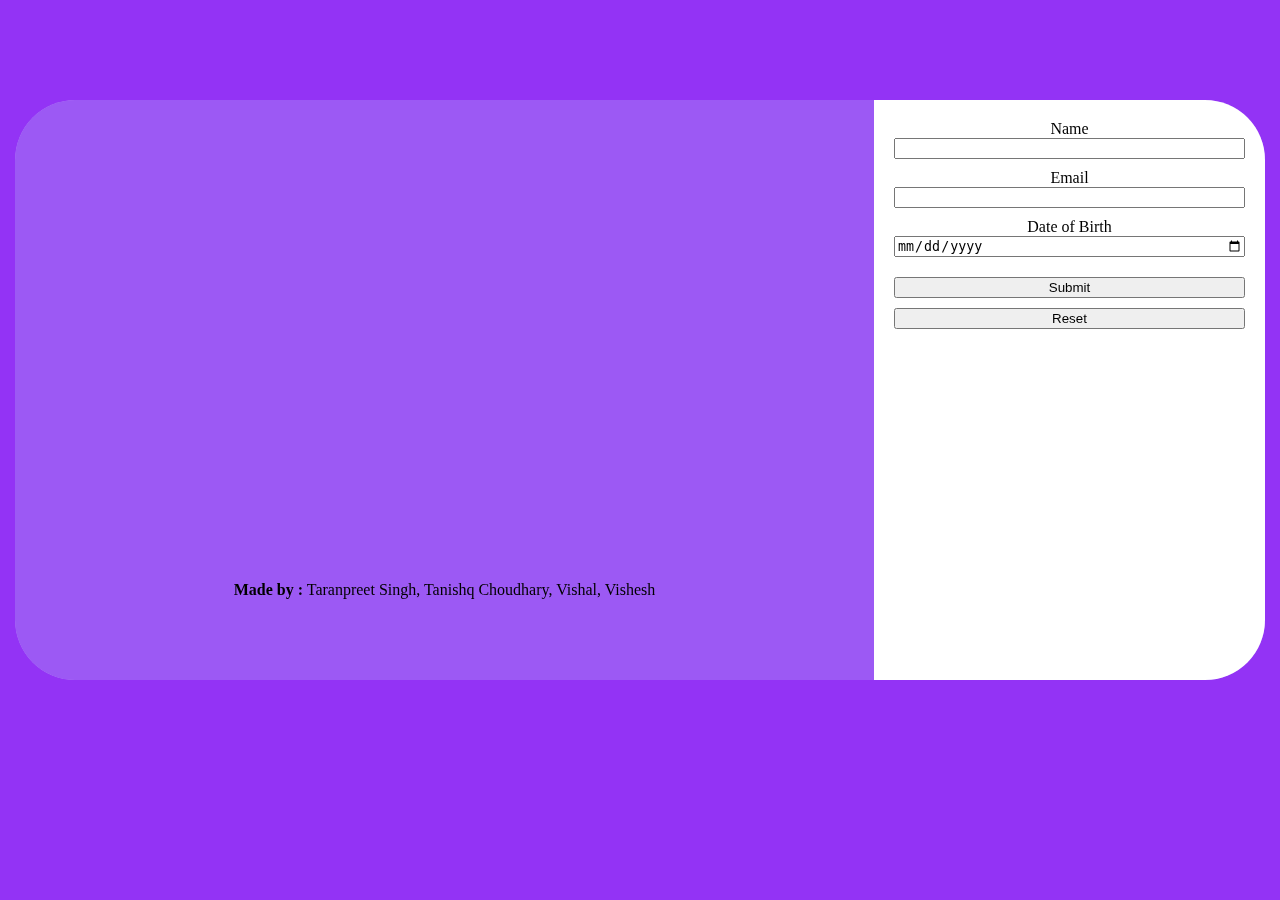
==== login.html @ 1f7f3d38 "Made the login oage" ====
<!DOCTYPE html>
<html lang="en">
<head>
    <meta charset="UTF-8">
    <meta name="viewport" content="width=device-width, initial-scale=1.0">
    <title>Document</title>
    <link rel="stylesheet" href="./login_css.css">
</head>
<body>
    <div class="container">
        <div class="left">
            <div class="circular-image">
                <img src="./images/book.jpg" alt="booki">
                
            </div>
            <p><strong>Made by :</strong> Taranpreet Singh, Tanishq Choudhary, Vishal, Vishesh</p>
        </div>
        <div class="right">
            <form action="#">
                <label for="myname">Name</label>
                <input type="text" id="myname" name="myname">
        
                <label for="Myemail">Email</label>
                <input type="email" name="Myemail" id="Myemail">
        
                <label for="DOB">Date of Birth</label>
                <input type="date" name="DOB" id="DOB">
        
                <input type="submit" value="Submit">
                <input type="reset" value="Reset">
            </form>
        </div>
    </div>
</body>
</html>
---- login_css.css ----
body {
    background-color: rgb(147, 51, 245);
    margin: 0;
    padding: 0;
}

.container {
    position: relative;
    display: flex;
    background-color: rgb(156,89,244);
    margin: 100px auto;
    margin-bottom: 0;
    border-radius: 10px;
    width: 1250px;
    height: 580px;
    overflow: hidden;
    border-radius: 60px;
}

.container:before {
    content: '';
    position: absolute;
    top: 0;
    left: 0;
    right: 0;
    bottom: 0;
    background-color: rgba(255, 255, 255, 0.5); /* Adjust opacity as needed */
    backdrop-filter: blur(10px); /* Add blur effect */
    z-index: -1;
}


.left {
    width: 70%;
    padding: 20px;
    display: flex;
    justify-content: center;
    align-items: center;
    display: flex;
    flex-direction: column;
}

.circular-image {
    width: 400px; /* Adjust as needed */
    height: 400px; /* Adjust as needed */
    border-radius: 50%;
    overflow: hidden;
}

.circular-image img {
    width: 100%;
    height: 100%;
    object-fit: cover;
}

.right {
    width: 30%;
    padding: 20px;
    background-color: white;
}

form {
    display: flex;
    flex-direction: column;
    text-align: center;
}

input[type="text"],
input[type="email"],
input[type="date"] {
    margin-bottom: 10px;
}

input[type="submit"],
input[type="reset"] {
    margin-top: 10px;
}
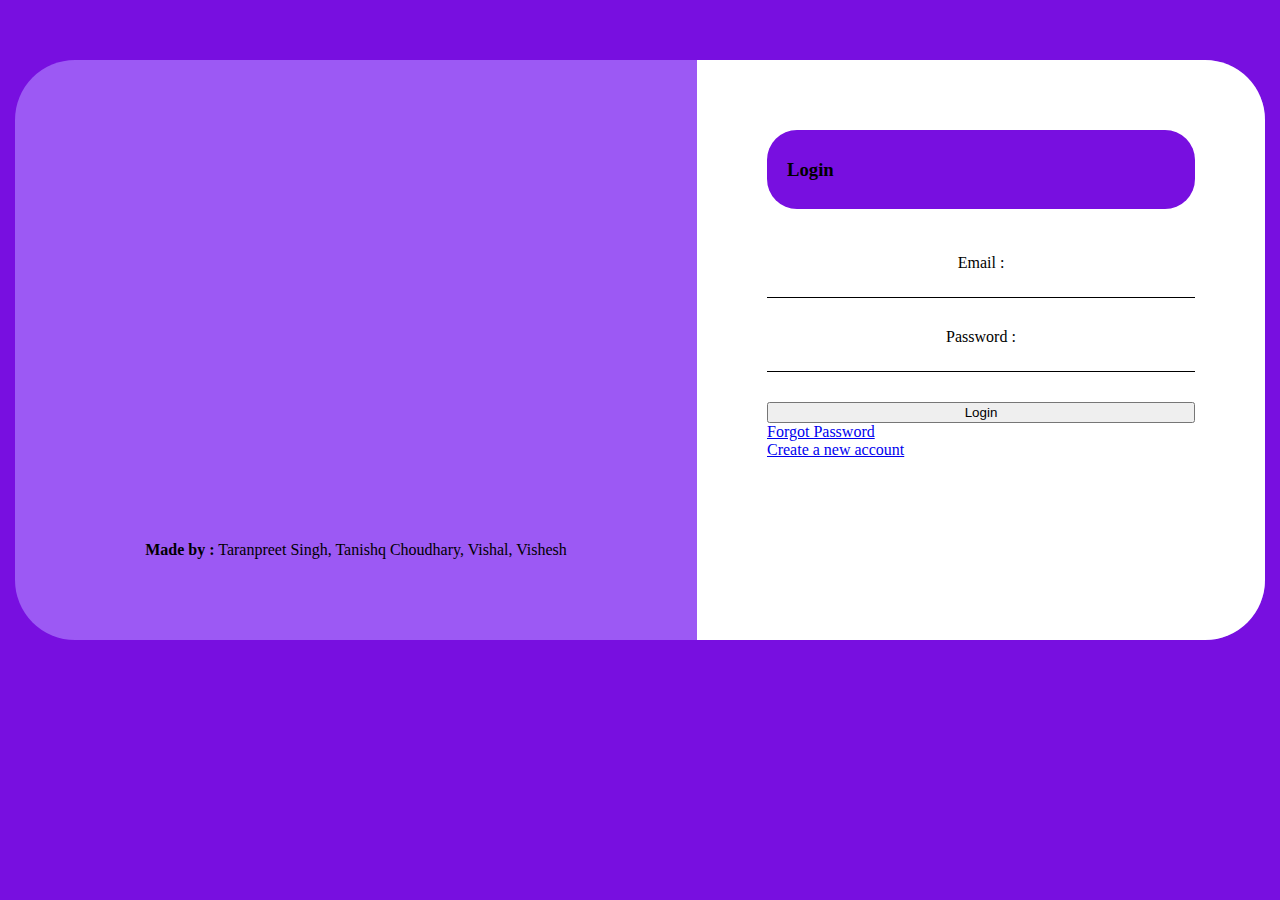
==== commit 26530398: "Merge pull request #2 from 123Taran/Taranpreet" ====
--- a/login.html
+++ b/login.html
@@ -10,25 +10,28 @@
     <div class="container">
         <div class="left">
             <div class="circular-image">
-                <img src="./images/book.jpg" alt="booki">
+                <img src="./images/pexels-taryn-elliott-4390730.jpg" alt="booki">
                 
             </div>
             <p><strong>Made by :</strong> Taranpreet Singh, Tanishq Choudhary, Vishal, Vishesh</p>
         </div>
         <div class="right">
+            <div class = "welcome">
+                <h3>Login</h3>
+            </div>
             <form action="#">
-                <label for="myname">Name</label>
-                <input type="text" id="myname" name="myname">
-        
-                <label for="Myemail">Email</label>
-                <input type="email" name="Myemail" id="Myemail">
-        
-                <label for="DOB">Date of Birth</label>
-                <input type="date" name="DOB" id="DOB">
-        
-                <input type="submit" value="Submit">
-                <input type="reset" value="Reset">
-            </form>
+                    <label for="myemail">Email :</label>
+                    <input type="email" class="underline-input" id = "myemail">
+                    
+                    <label for="myemail">Password :</label>
+                    <input type="email" class="underline-input" id = "myemail">
+
+                    <button>Login</button>
+                
+                </form>
+                <a href="#">Forgot Password</a>
+
+                <a href = "#">Create a new account </a>
         </div>
     </div>
 </body>
--- a/login_css.css
+++ b/login_css.css
@@ -1,7 +1,5 @@
 body {
-    background-color: rgb(147, 51, 245);
-    margin: 0;
-    padding: 0;
+    background-color: rgb(120, 15, 224);
 }
 
 .container {
@@ -9,29 +7,17 @@
     display: flex;
     background-color: rgb(156,89,244);
     margin: 100px auto;
+    margin-top: 60px;
     margin-bottom: 0;
-    border-radius: 10px;
     width: 1250px;
     height: 580px;
     overflow: hidden;
     border-radius: 60px;
+    box-shadow: 60 100px 200px rgba(0, 0, 0, .1);
 }
 
-.container:before {
-    content: '';
-    position: absolute;
-    top: 0;
-    left: 0;
-    right: 0;
-    bottom: 0;
-    background-color: rgba(255, 255, 255, 0.5); /* Adjust opacity as needed */
-    backdrop-filter: blur(10px); /* Add blur effect */
-    z-index: -1;
-}
-
-
 .left {
-    width: 70%;
+    width: 60%;
     padding: 20px;
     display: flex;
     justify-content: center;
@@ -54,9 +40,13 @@
 }
 
 .right {
-    width: 30%;
-    padding: 20px;
+    width: 40%;
+    padding: 70px;
     background-color: white;
+    display: flex;
+    flex-direction: column;
+    justify-content: left;
+
 }
 
 form {
@@ -65,13 +55,27 @@
     text-align: center;
 }
 
-input[type="text"],
-input[type="email"],
-input[type="date"] {
-    margin-bottom: 10px;
+.welcome {
+    background-color: rgb(120,15,224);
+    border-radius: 30px;
+    margin: 0;
+    padding: 10px 20px;
+    position: relative;
+    top: 0;
+    left: 0;
+    margin-bottom: 45px;
 }
 
-input[type="submit"],
-input[type="reset"] {
-    margin-top: 10px;
+.underline-input {
+    border: none;
+    border-bottom: 1px solid black; /* Adjust color and style as needed */
+    outline: none;
+    padding: 5px 0; /* Adjust as needed */
+    left: 0;
+    margin-bottom: 30px;
 }
+
+label{
+    align-self: left;
+}
+
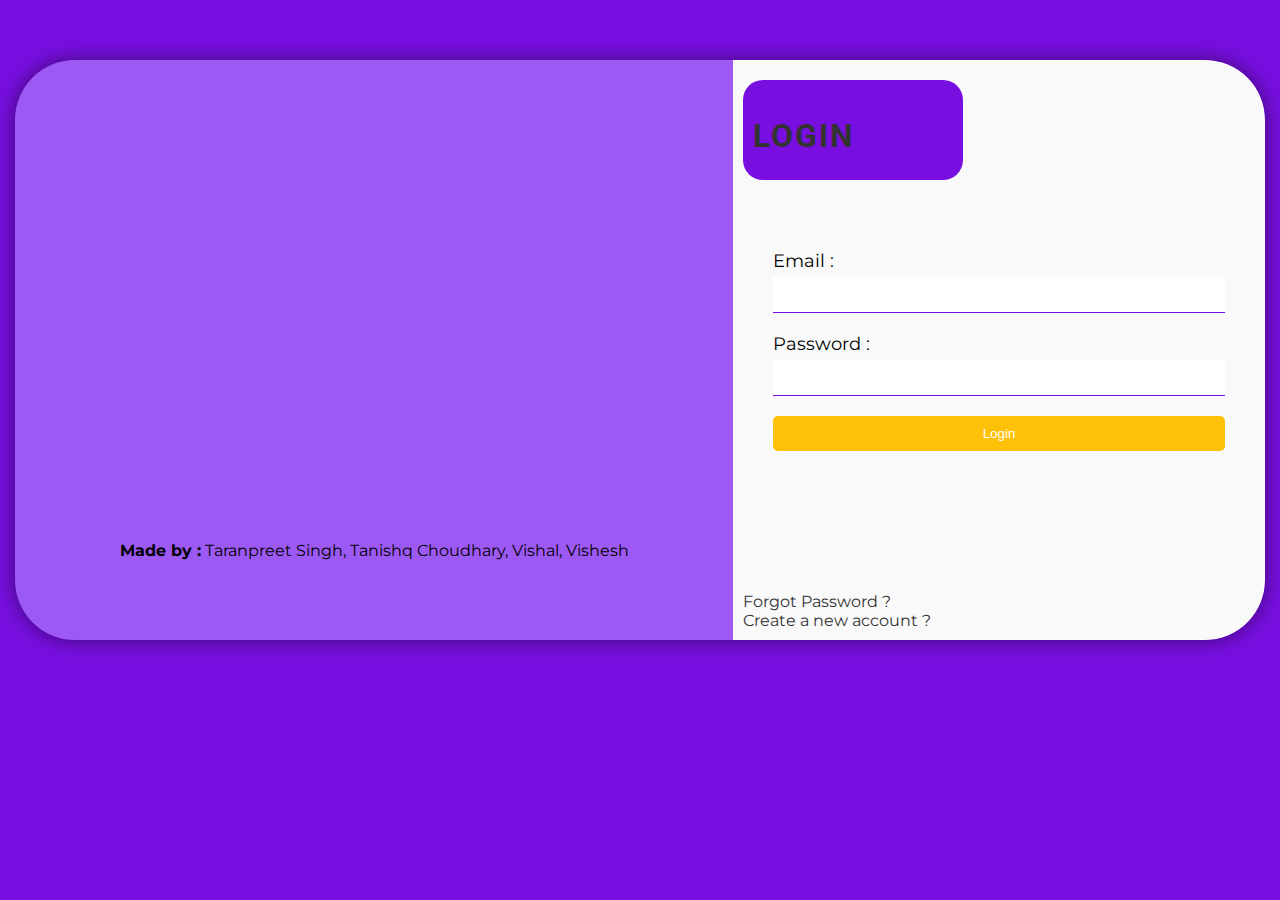
==== commit 340daa1e: "Login page updated" ====
--- a/login.html
+++ b/login.html
@@ -4,6 +4,8 @@
     <meta charset="UTF-8">
     <meta name="viewport" content="width=device-width, initial-scale=1.0">
     <title>Document</title>
+    <link href="https://fonts.googleapis.com/css2?family=Montserrat:wght@400;500;600;700&display=swap" rel="stylesheet">
+    <link href="https://fonts.googleapis.com/css2?family=Roboto:wght@400;500;700&display=swap" rel="stylesheet">
     <link rel="stylesheet" href="./login_css.css">
 </head>
 <body>
@@ -11,28 +13,36 @@
         <div class="left">
             <div class="circular-image">
                 <img src="./images/pexels-taryn-elliott-4390730.jpg" alt="booki">
-                
             </div>
             <p><strong>Made by :</strong> Taranpreet Singh, Tanishq Choudhary, Vishal, Vishesh</p>
         </div>
         <div class="right">
-            <div class = "welcome">
-                <h3>Login</h3>
+            <div class="welcome">
+                <h3 class="welcome-heading">Login</h3>            
             </div>
-            <form action="#">
-                    <label for="myemail">Email :</label>
-                    <input type="email" class="underline-input" id = "myemail">
+            <form id="loginForm" action="#">
+                <label for="myemail">Email :</label>
+                <input type="email" class="underline-input" id="myemail">
                     
-                    <label for="myemail">Password :</label>
-                    <input type="email" class="underline-input" id = "myemail">
+                <label for="mypassword">Password :</label>
+                <input type="password" class="underline-input" id="mypassword">
 
-                    <button>Login</button>
-                
-                </form>
-                <a href="#">Forgot Password</a>
-
-                <a href = "#">Create a new account </a>
+                <button type="submit" class="login-button">Login</button>
+            </form>
+            <div class="links">
+                <a href="./index.html">Forgot Password ?</a>
+                <a href="#">Create a new account ?</a>
+            </div>
         </div>
     </div>
+
+    <script>
+        document.getElementById("loginForm").addEventListener("submit", function(event) {
+            event.preventDefault();
+
+
+            window.location.href = "./index.html";
+        });
+    </script>
 </body>
 </html>
--- a/login_css.css
+++ b/login_css.css
@@ -1,11 +1,12 @@
 body {
+    font-family: 'Montserrat', sans-serif;
     background-color: rgb(120, 15, 224);
 }
 
 .container {
     position: relative;
     display: flex;
-    background-color: rgb(156,89,244);
+    background-color: rgb(156, 89, 244);
     margin: 100px auto;
     margin-top: 60px;
     margin-bottom: 0;
@@ -13,7 +14,7 @@
     height: 580px;
     overflow: hidden;
     border-radius: 60px;
-    box-shadow: 60 100px 200px rgba(0, 0, 0, .1);
+    box-shadow: 0 0 20px rgba(0, 0, 0, 0.5); /* Added box shadow blur */
 }
 
 .left {
@@ -22,7 +23,6 @@
     display: flex;
     justify-content: center;
     align-items: center;
-    display: flex;
     flex-direction: column;
 }
 
@@ -41,41 +41,96 @@
 
 .right {
     width: 40%;
-    padding: 70px;
-    background-color: white;
+    padding: 40px;
+    background-color: #f9f9f9;
     display: flex;
     flex-direction: column;
-    justify-content: left;
+    justify-content: center;
+    align-items: center;
+    border-radius: 0 60px 60px 0;
+    position: relative;
+}
 
+.login-button {
+    background-color: #ffc107; /* Yellow color */
+    color: #fff;
+    border: none;
+    border-radius: 5px;
+    padding: 10px 20px;
+    cursor: pointer;
+    transition: background-color 0.3s ease;
 }
+
+.login-button:hover {
+    background-color: #ffca28; /* Lighter yellow on hover */
+}
+
+.links {
+    position: absolute;
+    bottom: 10px;
+    left: 10px;
+    display: flex;
+    flex-direction: column;
+    align-items: flex-start;
+}
+
+.links a {
+    margin-right: 10px;
+    text-decoration: none;
+    color: #333;
+}
+
+.links a:hover {
+    text-decoration: underline;
+}
+
 
 form {
     display: flex;
     flex-direction: column;
     text-align: center;
+    width: 100%;
 }
 
 .welcome {
-    background-color: rgb(120,15,224);
-    border-radius: 30px;
-    margin: 0;
-    padding: 10px 20px;
-    position: relative;
-    top: 0;
+    background-color: rgb(120, 15, 224);
+    color: #fff;
+    border-radius: 20px;
+    border-left: 40px;
+    margin: 10px;
+    padding: 5px 10px;
+    font-size: 18px;
+    text-align: left;
+    position: absolute; /* Changed to absolute */
+    top: 10px;
     left: 0;
-    margin-bottom: 45px;
+    width: 200px;
+    color: black;
 }
+
+.welcome-heading {
+    font-family: 'Roboto', sans-serif; /* Change to your preferred font family */
+    font-size: 32px; /* Increased font size */
+    color: #333; /* Adjust color as needed */
+    margin-bottom: 20px; /* Increased margin for spacing */
+    text-transform: uppercase; /* Convert text to uppercase */
+    letter-spacing: 2px; /* Add letter spacing for emphasis */
+    font-weight: bold; /* Ensure a bold appearance */
+}
+
 
 .underline-input {
     border: none;
-    border-bottom: 1px solid black; /* Adjust color and style as needed */
+    border-bottom: 1px solid rgb(120, 15, 224);
     outline: none;
-    padding: 5px 0; /* Adjust as needed */
-    left: 0;
-    margin-bottom: 30px;
+    padding: 10px 0;
+    margin-bottom: 20px;
+    width: 100%;
+    box-sizing: border-box;
 }
 
-label{
-    align-self: left;
+label {
+    align-self: flex-start;
+    font-size: 18px;
+    margin-bottom: 5px;
 }
-
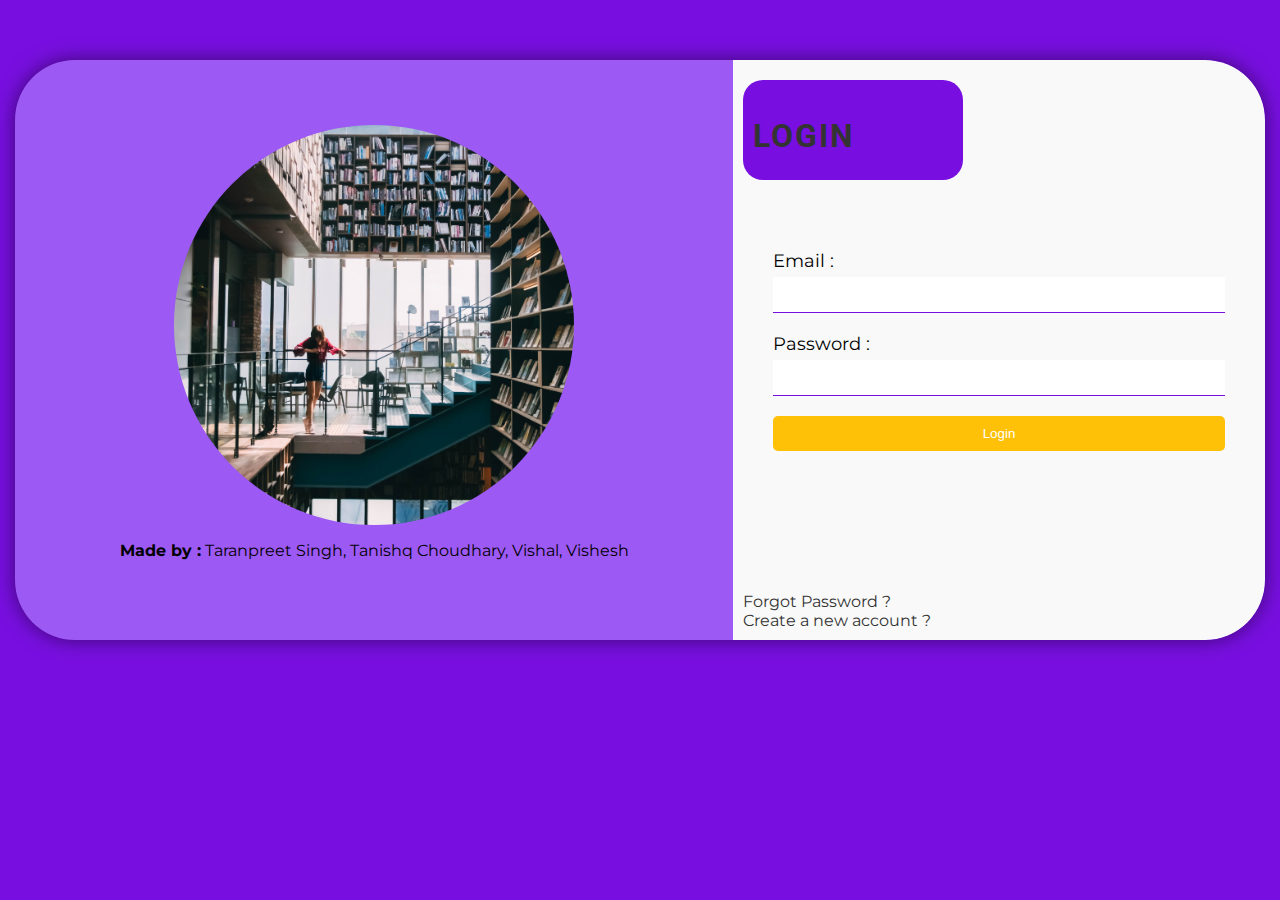
==== commit 953770f2: "Image folder upgraded" ====
--- a/login.html
+++ b/login.html
@@ -12,7 +12,7 @@
     <div class="container">
         <div class="left">
             <div class="circular-image">
-                <img src="./images/pexels-taryn-elliott-4390730.jpg" alt="booki">
+                <img src="./image/pexels-taryn-elliott-4390730.jpg" alt="booki">
             </div>
             <p><strong>Made by :</strong> Taranpreet Singh, Tanishq Choudhary, Vishal, Vishesh</p>
         </div>
